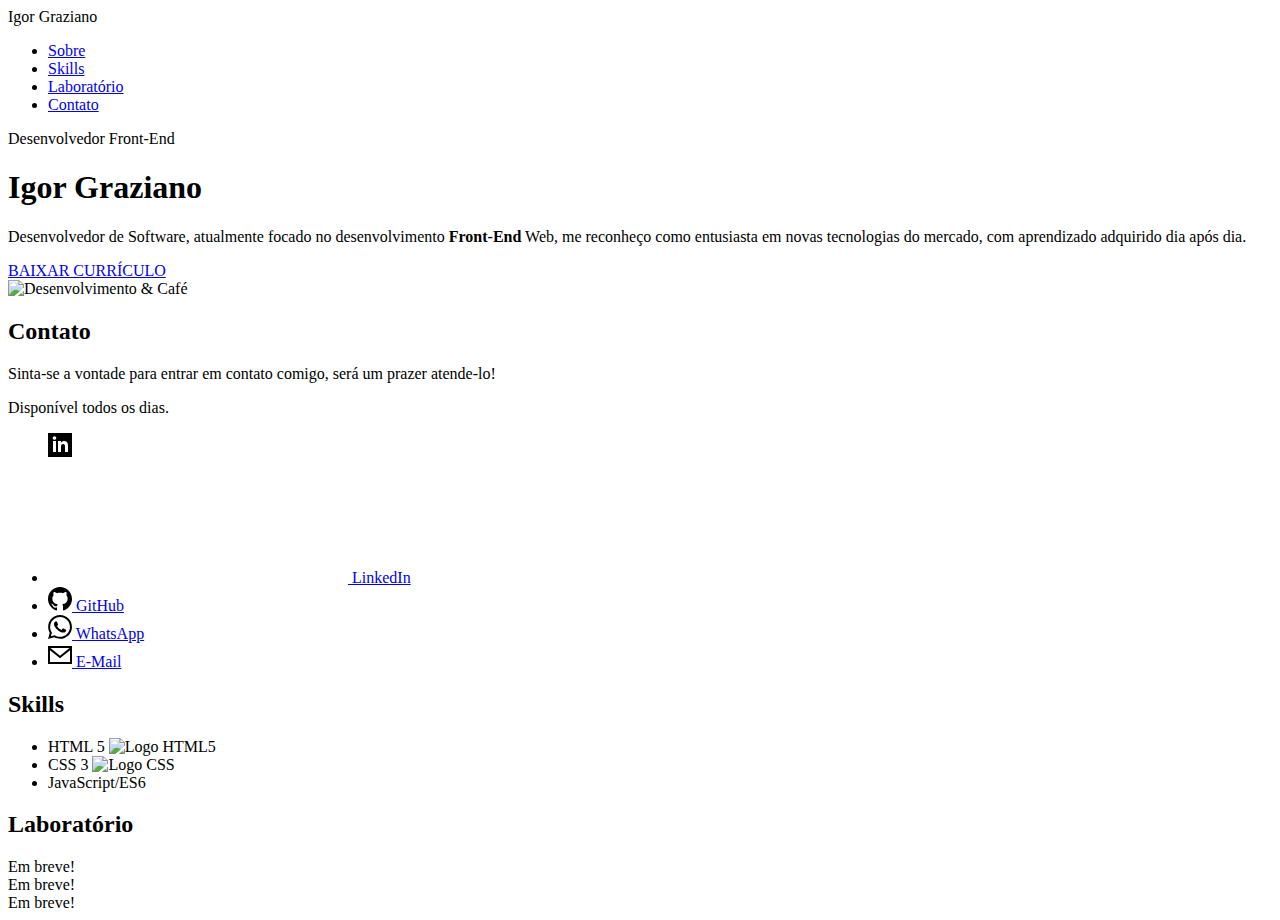
==== index.html @ 5074dbce "chore: improved file structure" ====
<!DOCTYPE html>
<html lang="pt-br">

<head>
    <meta charset="UTF-8">
    <meta http-equiv="X-UA-Compatible" content="IE=edge">
    <meta name="viewport" content="width=device-width, initial-scale=1.0">
    <title>Igor</title>
    <link rel="stylesheet" href="style/style.css">
</head>

<body>


    <main>
        <div class="container-one" data-main-container="true">
            <header>
                <span class="container-one-name">Igor Graziano</span>
                <nav>
                    <ul>
                        <li><a href="#introduction">Sobre</a></li>
                        <li><a href="#skills">Skills</a></li>
                        <li><a href="#laboratory">Laboratório</a></li>
                        <li><a href="#contact">Contato</a></li>
                    </ul>
                </nav>
            </header>
            <section class="introduction" id="introduction">
                <div class="introduction-information">
                    <span class="introduction-occupation">Desenvolvedor Front-End</span>
                    <h1>Igor Graziano</h1>
                    <p>Desenvolvedor de Software, atualmente focado no desenvolvimento <strong>Front-End</strong> Web, me reconheço como entusiasta em novas tecnologias do mercado, com aprendizado adquirido dia após dia.</p>
                    <a target="_blank" class="introduction-curriculum" href="https://drive.google.com/file/d/1xVKzFAP_ImaVVRY3AzAi33bI3ETFlpxD/view?usp=sharing">BAIXAR CURRÍCULO</a>
                </div>
                <img src="img/computer-illustration.png" alt="Desenvolvimento & Café">
            </section>
            <section class="contact" id="contact">
                <div class="contact-info">
                    <h2>Contato</h2>
                    <p>Sinta-se a vontade para entrar em contato comigo, será um prazer atende-lo! </p>
                    <p>Disponível todos os dias.</p>
                </div>
                <ul class="means-of-contact">
                    <li>
                        <a target="_blank" href="https://www.linkedin.com/in/igor-graziano-81570418b/">
                            <svg>
                                <path d="M0 0v24h24v-24h-24zm8 19h-3v-11h3v11zm-1.5-12.268c-.966 0-1.75-.79-1.75-1.764s.784-1.764 1.75-1.764 1.75.79 1.75 1.764-.783 1.764-1.75 1.764zm13.5 12.268h-3v-5.604c0-3.368-4-3.113-4 0v5.604h-3v-11h3v1.765c1.397-2.586 7-2.777 7 2.476v6.759z">
                            </svg>
                            LinkedIn
                        </a>
                    </li>
                    <li>
                        <a target="_blank" href="https://github.com/IgorRSGraziano">
                            <svg xmlns="http://www.w3.org/2000/svg" width="24" height="24" viewBox="0 0 24 24">
                                <path d="M12 0c-6.626 0-12 5.373-12 12 0 5.302 3.438 9.8 8.207 11.387.599.111.793-.261.793-.577v-2.234c-3.338.726-4.033-1.416-4.033-1.416-.546-1.387-1.333-1.756-1.333-1.756-1.089-.745.083-.729.083-.729 1.205.084 1.839 1.237 1.839 1.237 1.07 1.834 2.807 1.304 3.492.997.107-.775.418-1.305.762-1.604-2.665-.305-5.467-1.334-5.467-5.931 0-1.311.469-2.381 1.236-3.221-.124-.303-.535-1.524.117-3.176 0 0 1.008-.322 3.301 1.23.957-.266 1.983-.399 3.003-.404 1.02.005 2.047.138 3.006.404 2.291-1.552 3.297-1.23 3.297-1.23.653 1.653.242 2.874.118 3.176.77.84 1.235 1.911 1.235 3.221 0 4.609-2.807 5.624-5.479 5.921.43.372.823 1.102.823 2.222v3.293c0 .319.192.694.801.576 4.765-1.589 8.199-6.086 8.199-11.386 0-6.627-5.373-12-12-12z" />
                            </svg>
                            GitHub
                        </a>
                    </li>
                    <li>
                        <a target="_blank" href="https://wa.me/553498673008">
                            <svg xmlns="http://www.w3.org/2000/svg" width="24" height="24" viewBox="0 0 24 24">
                                <path d="M.057 24l1.687-6.163c-1.041-1.804-1.588-3.849-1.587-5.946.003-6.556 5.338-11.891 11.893-11.891 3.181.001 6.167 1.24 8.413 3.488 2.245 2.248 3.481 5.236 3.48 8.414-.003 6.557-5.338 11.892-11.893 11.892-1.99-.001-3.951-.5-5.688-1.448l-6.305 1.654zm6.597-3.807c1.676.995 3.276 1.591 5.392 1.592 5.448 0 9.886-4.434 9.889-9.885.002-5.462-4.415-9.89-9.881-9.892-5.452 0-9.887 4.434-9.889 9.884-.001 2.225.651 3.891 1.746 5.634l-.999 3.648 3.742-.981zm11.387-5.464c-.074-.124-.272-.198-.57-.347-.297-.149-1.758-.868-2.031-.967-.272-.099-.47-.149-.669.149-.198.297-.768.967-.941 1.165-.173.198-.347.223-.644.074-.297-.149-1.255-.462-2.39-1.475-.883-.788-1.48-1.761-1.653-2.059-.173-.297-.018-.458.13-.606.134-.133.297-.347.446-.521.151-.172.2-.296.3-.495.099-.198.05-.372-.025-.521-.075-.148-.669-1.611-.916-2.206-.242-.579-.487-.501-.669-.51l-.57-.01c-.198 0-.52.074-.792.372s-1.04 1.016-1.04 2.479 1.065 2.876 1.213 3.074c.149.198 2.095 3.2 5.076 4.487.709.306 1.263.489 1.694.626.712.226 1.36.194 1.872.118.571-.085 1.758-.719 2.006-1.413.248-.695.248-1.29.173-1.414z" />
                            </svg>
                            WhatsApp
                        </a>
                    </li>
                    <li>
                        <a target="_blank" href="mailto:igorrsgraziano@gmail.com">
                            <svg xmlns="http://www.w3.org/2000/svg" width="24" height="24" viewBox="0 0 24 24">
                                <path d="M0 3v18h24v-18h-24zm21.518 2l-9.518 7.713-9.518-7.713h19.036zm-19.518 14v-11.817l10 8.104 10-8.104v11.817h-20z" />
                            </svg>
                            E-Mail
                        </a>
                    </li>
                </ul>
            </section>
        </div>
        <div class="container-two" data-main-container="false">
            <section class="skills" id="skills">
                <h2>Skills</h2>
                <ul class="skills-list">
                    <li>
                        HTML 5
                        <img src="img/html5.png" alt="Logo HTML5">
                    </li>
                    <li>
                        CSS 3
                        <img src="img/css3.png" alt="Logo CSS">
                    </li>
                    <li>
                        JavaScript/ES6
                        <img src="img/javascript.png" alt="">
                    </li>
                </ul>
            </section>
            <section class="laboratory" id="laboratory">
                <h2>Laboratório</h2>
                <div class="laboratory-items">
                    <div class="laboratory-item">Em breve!</div>
                    <div class="laboratory-item">Em breve!</div>
                    <div class="laboratory-item">Em breve!</div>
                </div>
            </section>
    </main>

    <script type="module" src="modules/script.js"></script>

</body>

</html>
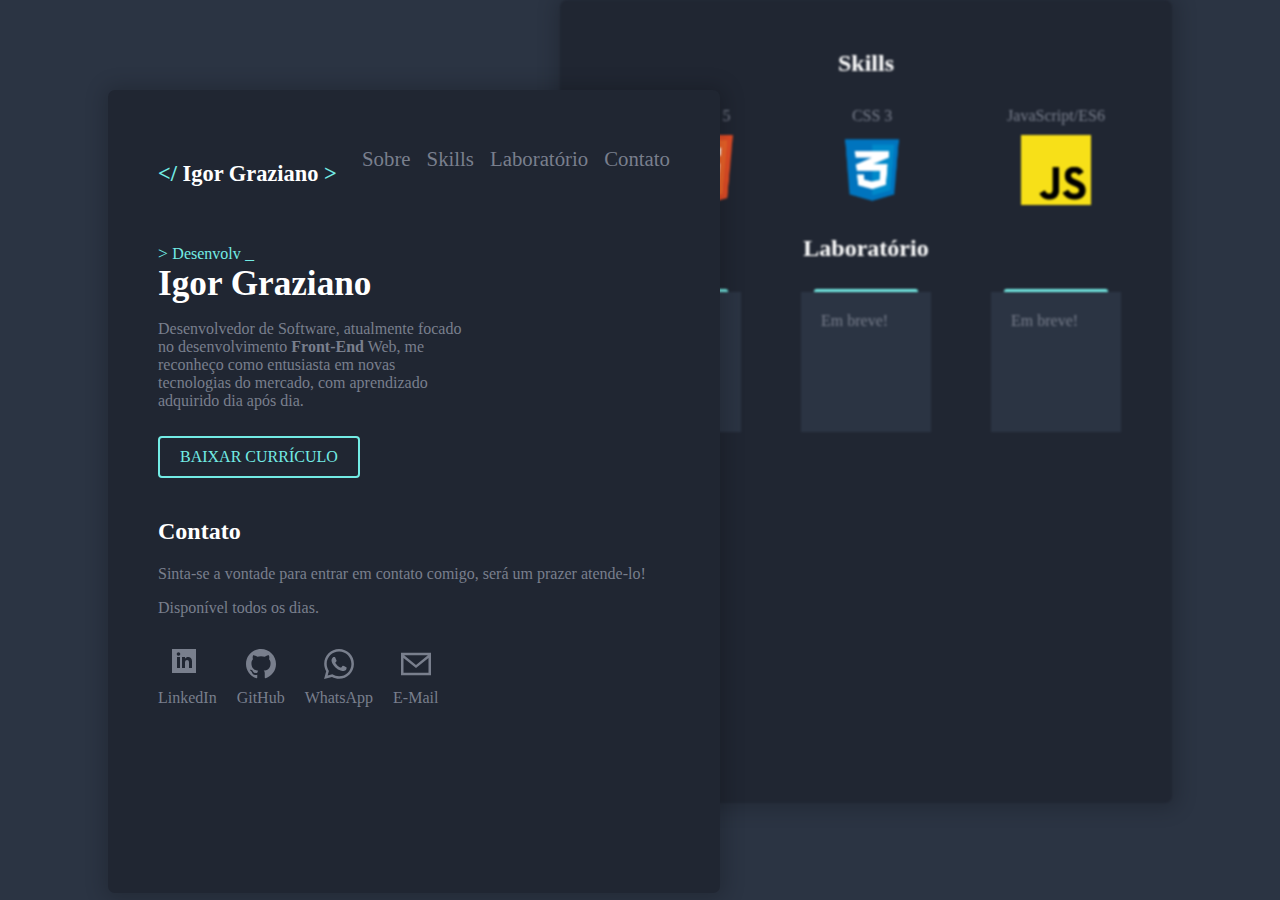
==== commit bd551a8f: "chore: improved the structure of all files" ====
--- a/index.html
+++ b/index.html
@@ -6,7 +6,7 @@
     <meta http-equiv="X-UA-Compatible" content="IE=edge">
     <meta name="viewport" content="width=device-width, initial-scale=1.0">
     <title>Igor</title>
-    <link rel="stylesheet" href="style/style.css">
+    <link rel="stylesheet" href="style/global/style.css">
 </head>
 
 <body>
@@ -104,8 +104,8 @@
             </section>
     </main>
 
-    <script type="module" src="modules/script.js"></script>
+    <script type="module" src="modules/global/script.js"></script>
 
 </body>
 
-</html>
+</html>--- a/style/global/style.css
+++ b/style/global/style.css
@@ -0,0 +1,8 @@
+@import url(global.css);
+@import url(../header.css);
+@import url(../introduction.css);
+@import url(../container-one.css);
+@import url(../container-two.css);
+@import url(../skills.css);
+@import url(../laboratory.css);
+@import url(../contact.css);